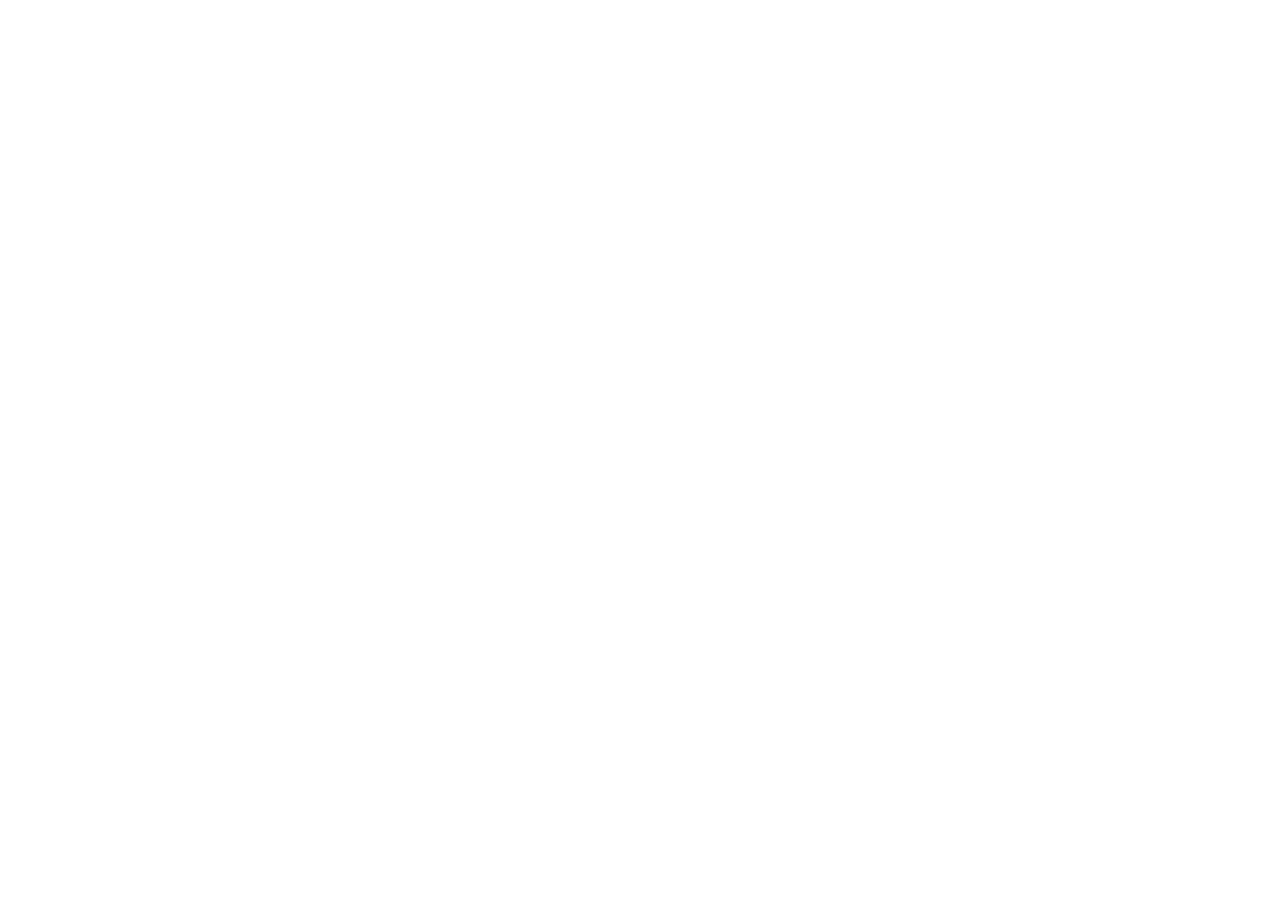
==== index.html @ c429490a "starter_file" ====
<!DOCTYPE html>
<html lang="en">

<head>
    <meta charset="utf-8">
    <meta name="viewport" content="width=device-width, initial-scale=1.0, shrink-to-fit=no">
    <title>hamro_yatra_pusat</title>
    <link rel="stylesheet" href="assets/bootstrap/css/bootstrap.min.css">
    <link rel="stylesheet" href="assets/css/styles.css">
</head>

<body>
    <section class="header_top"></section>
    <section class="category_section"></section>
    <section class="card_section"></section>
    <section class="footer_section"></section>
    <script src="assets/bootstrap/js/bootstrap.min.js"></script>
</body>

</html>
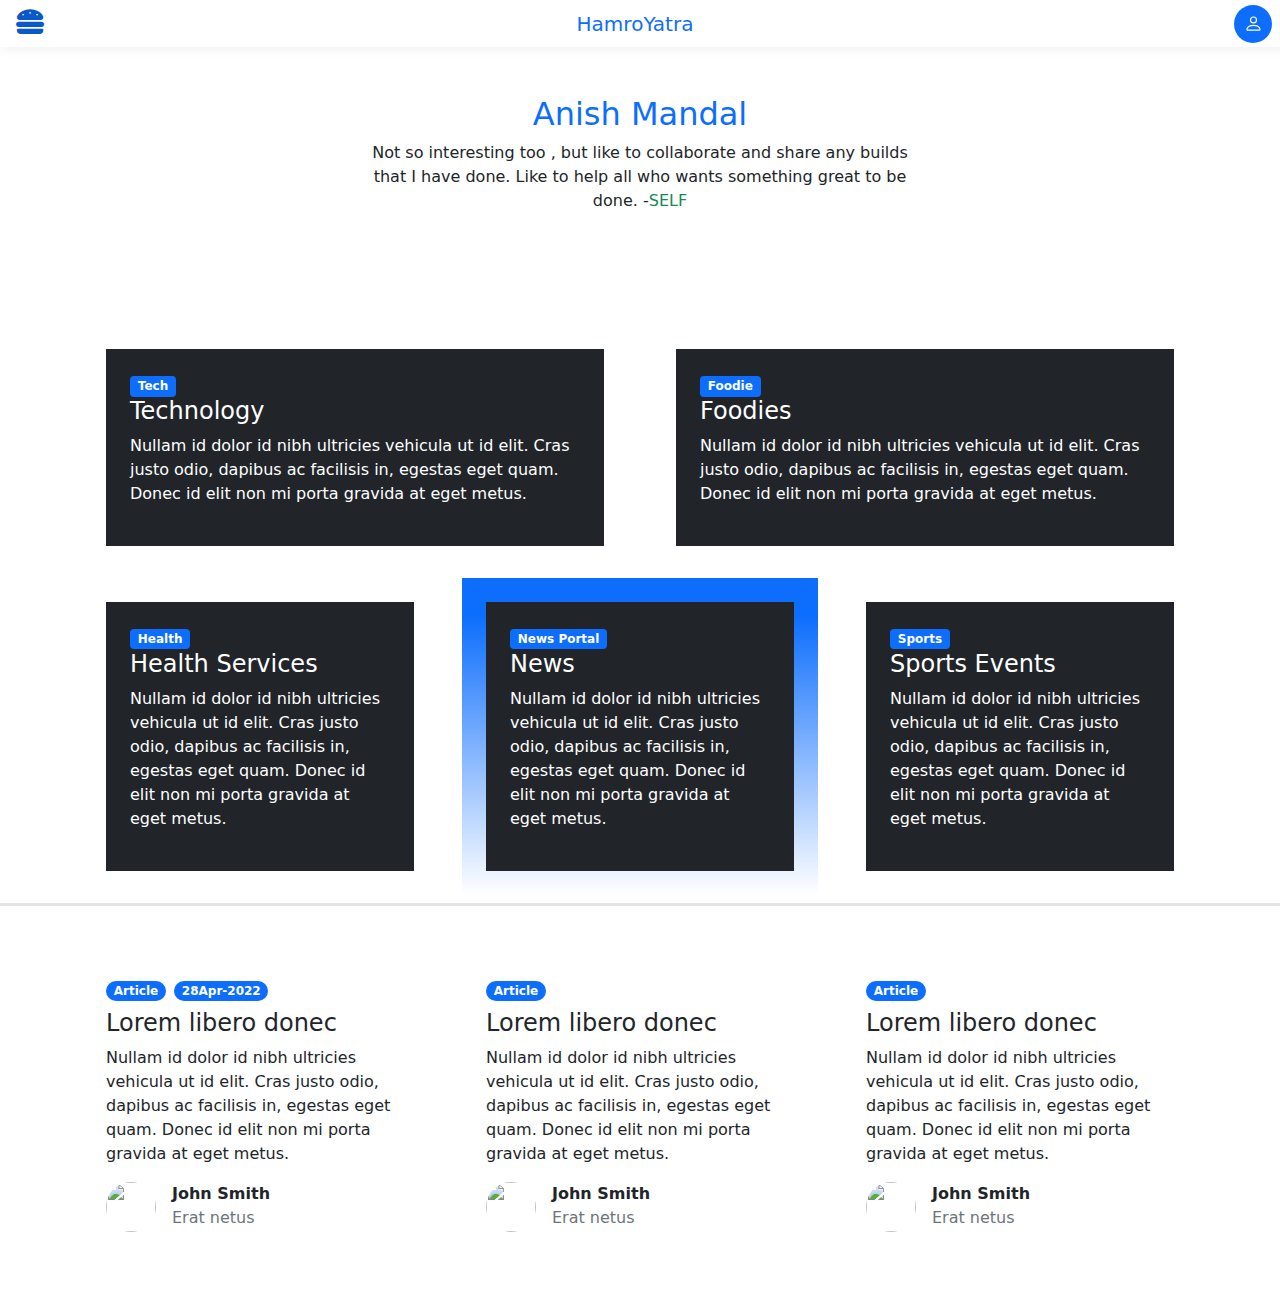
==== commit 96f134c1: "sessions used bootstrap utility class" ====
--- a/index.html
+++ b/index.html
@@ -6,13 +6,124 @@
     <meta name="viewport" content="width=device-width, initial-scale=1.0, shrink-to-fit=no">
     <title>hamro_yatra_pusat</title>
     <link rel="stylesheet" href="assets/bootstrap/css/bootstrap.min.css">
+    <link rel="stylesheet" href="assets/fonts/fontawesome-all.min.css">
+    <link rel="stylesheet" href="assets/css/Articles-Badges.css">
+    <link rel="stylesheet" href="assets/css/Login-Form-Basic.css">
     <link rel="stylesheet" href="assets/css/styles.css">
 </head>
 
 <body>
-    <section class="header_top"></section>
-    <section class="category_section"></section>
-    <section class="card_section"></section>
+    <section class="header_top">
+        <ul class="nav d-flex justify-content-between align-items-center" style="box-shadow: 5px 0px 8px 4px rgba(241,242,242,0.84);">
+            <li class="nav-item"><a class="nav-link active" href="#"><i class="fas fa-hamburger fs-3"></i></a></li>
+            <li class="nav-item"><a class="nav-link navbar-brand" href="#">HamroYatra</a></li>
+            <li class="nav-item">
+                <div class="bs-icon-xl bs-icon-circle bs-icon-primary bs-icon mx-2"><svg xmlns="http://www.w3.org/2000/svg" width="1em" height="1em" fill="currentColor" viewBox="0 0 16 16" class="bi bi-person">
+                        <path d="M8 8a3 3 0 1 0 0-6 3 3 0 0 0 0 6zm2-3a2 2 0 1 1-4 0 2 2 0 0 1 4 0zm4 8c0 1-1 1-1 1H3s-1 0-1-1 1-4 6-4 6 3 6 4zm-1-.004c-.001-.246-.154-.986-.832-1.664C11.516 10.68 10.289 10 8 10c-2.29 0-3.516.68-4.168 1.332-.678.678-.83 1.418-.832 1.664h10z"></path>
+                    </svg></div>
+            </li>
+        </ul>
+    </section>
+    <section class="self_introduction">
+        <div class="container py-4 py-xl-5">
+            <div class="row mb-5">
+                <div class="col-md-8 col-xl-6 text-center mx-auto">
+                    <h2 class="text-primary">Anish Mandal</h2>
+                    <p class="w-lg-50">Not so interesting too , but like to collaborate and share any builds that I have done. Like to help all who wants something great to be done. -<span class="text-success text-uppercase">self</span></p>
+                </div>
+            </div>
+        </div>
+    </section>
+    <section class="category_section">
+        <div class="container">
+            <div class="row mb-2">
+                <div class="col">
+                    <div class="p-4" style="background: url(&quot;https://images.ctfassets.net/hrltx12pl8hq/4ACnMj4WVSOZRZt0jHu9h5/1506f652bcd70f4dc3e88219fefea858/shutterstock_739595833-min.jpg?fit=fill&amp;w=800&amp;h=300&quot;);">
+                        <div class="p-4 bg-dark"><span class="badge bg-primary">Tech</span>
+                            <h4 class="text-white">Technology</h4>
+                            <p class="text-white">Nullam id dolor id nibh ultricies vehicula ut id elit. Cras justo odio, dapibus ac facilisis in, egestas eget quam. Donec id elit non mi porta gravida at eget metus.</p>
+                        </div>
+                    </div>
+                </div>
+                <div class="col">
+                    <div class="p-4" style="background: url(&quot;https://media-cdn.tripadvisor.com/media/photo-s/1c/07/4b/39/spring-roll.jpg&quot;);">
+                        <div class="p-4 bg-dark"><span class="badge bg-primary">Foodie</span>
+                            <h4 class="text-white">Foodies</h4>
+                            <p class="text-white">Nullam id dolor id nibh ultricies vehicula ut id elit. Cras justo odio, dapibus ac facilisis in, egestas eget quam. Donec id elit non mi porta gravida at eget metus.</p>
+                        </div>
+                    </div>
+                </div>
+            </div>
+            <div class="row">
+                <div class="col">
+                    <div class="p-4" style="background: url(&quot;https://media.istockphoto.com/photos/healthy-eating-exercising-weight-and-blood-pressure-control-picture-id1280587810?k=20&amp;m=1280587810&amp;s=612x612&amp;w=0&amp;h=HbmfdgfBL6s0dayZF8oiweVqC_5qvgVpcGWZtH8_DDY=&quot;);">
+                        <div class="p-4 bg-dark"><span class="badge bg-primary">Health</span>
+                            <h4 class="text-white">Health Services</h4>
+                            <p class="text-white">Nullam id dolor id nibh ultricies vehicula ut id elit. Cras justo odio, dapibus ac facilisis in, egestas eget quam. Donec id elit non mi porta gravida at eget metus.</p>
+                        </div>
+                    </div>
+                </div>
+                <div class="col">
+                    <div class="p-4" style="background: linear-gradient(var(--bs-blue) 12%, white 100%), var(--bs-blue);">
+                        <div class="bg-dark p-4"><span class="badge bg-primary">News Portal</span>
+                            <h4 class="text-white">News</h4>
+                            <p class="text-white">Nullam id dolor id nibh ultricies vehicula ut id elit. Cras justo odio, dapibus ac facilisis in, egestas eget quam. Donec id elit non mi porta gravida at eget metus.</p>
+                        </div>
+                    </div>
+                </div>
+                <div class="col">
+                    <div class="p-4" style="background: url(&quot;https://gandakiuniversity.edu.np/wp-content/uploads/2020/07/tevarak-phanduang-eOvv4N6yNmk-unsplash-e1624421284676.jpg&quot;);">
+                        <div class="p-4 bg-dark"><span class="badge bg-primary">Sports</span>
+                            <h4 class="text-white">Sports Events</h4>
+                            <p class="text-white">Nullam id dolor id nibh ultricies vehicula ut id elit. Cras justo odio, dapibus ac facilisis in, egestas eget quam. Donec id elit non mi porta gravida at eget metus.</p>
+                        </div>
+                    </div>
+                </div>
+            </div>
+        </div>
+    </section>
+    <section class="card_section mt-2" style="border-top-style: solid;border-top-color: rgba(220,223,225,0.84);">
+        <div class="container py-4 py-xl-5">
+            <div class="row gy-4 row-cols-1 row-cols-md-2 row-cols-xl-3">
+                <div class="col">
+                    <div class="p-4"><span class="badge rounded-pill bg-primary mb-2">Article</span><span class="badge rounded-pill bg-primary mb-2 mx-2">28Apr-2022</span>
+                        <h4>Lorem libero donec</h4>
+                        <p>Nullam id dolor id nibh ultricies vehicula ut id elit. Cras justo odio, dapibus ac facilisis in, egestas eget quam. Donec id elit non mi porta gravida at eget metus.</p>
+                        <div class="d-flex"><img class="rounded-circle flex-shrink-0 me-3 fit-cover" width="50" height="50" src="https://cdn.bootstrapstudio.io/placeholders/1400x800.png">
+                            <div>
+                                <p class="fw-bold mb-0">John Smith</p>
+                                <p class="text-muted mb-0">Erat netus</p>
+                            </div>
+                        </div>
+                    </div>
+                </div>
+                <div class="col">
+                    <div class="p-4"><span class="badge rounded-pill bg-primary mb-2">Article</span>
+                        <h4>Lorem libero donec</h4>
+                        <p>Nullam id dolor id nibh ultricies vehicula ut id elit. Cras justo odio, dapibus ac facilisis in, egestas eget quam. Donec id elit non mi porta gravida at eget metus.</p>
+                        <div class="d-flex"><img class="rounded-circle flex-shrink-0 me-3 fit-cover" width="50" height="50" src="https://cdn.bootstrapstudio.io/placeholders/1400x800.png">
+                            <div>
+                                <p class="fw-bold mb-0">John Smith</p>
+                                <p class="text-muted mb-0">Erat netus</p>
+                            </div>
+                        </div>
+                    </div>
+                </div>
+                <div class="col">
+                    <div class="p-4"><span class="badge rounded-pill bg-primary mb-2">Article</span>
+                        <h4>Lorem libero donec</h4>
+                        <p>Nullam id dolor id nibh ultricies vehicula ut id elit. Cras justo odio, dapibus ac facilisis in, egestas eget quam. Donec id elit non mi porta gravida at eget metus.</p>
+                        <div class="d-flex"><img class="rounded-circle flex-shrink-0 me-3 fit-cover" width="50" height="50" src="https://cdn.bootstrapstudio.io/placeholders/1400x800.png">
+                            <div>
+                                <p class="fw-bold mb-0">John Smith</p>
+                                <p class="text-muted mb-0">Erat netus</p>
+                            </div>
+                        </div>
+                    </div>
+                </div>
+            </div>
+        </div>
+    </section>
     <section class="footer_section"></section>
     <script src="assets/bootstrap/js/bootstrap.min.js"></script>
 </body>
--- a/assets/css/Articles-Badges.css
+++ b/assets/css/Articles-Badges.css
@@ -0,0 +1,4 @@
+.fit-cover {
+  object-fit: cover;
+}
+
--- a/assets/css/Login-Form-Basic.css
+++ b/assets/css/Login-Form-Basic.css
@@ -0,0 +1,57 @@
+.bs-icon {
+  --bs-icon-size: 19px;
+  display: flex;
+  flex-shrink: 0;
+  justify-content: center;
+  align-items: center;
+  font-size: var(--bs-icon-size);
+  width: calc(var(--bs-icon-size) * 2);
+  height: calc(var(--bs-icon-size) * 2);
+  color: var(--bs-primary);
+}
+
+.bs-icon-xs {
+  --bs-icon-size: 1rem;
+  width: calc(var(--bs-icon-size) * 1.5);
+  height: calc(var(--bs-icon-size) * 1.5);
+}
+
+.bs-icon-sm {
+  --bs-icon-size: 1rem;
+}
+
+.bs-icon-md {
+  --bs-icon-size: 1.5rem;
+}
+
+.bs-icon-lg {
+  --bs-icon-size: 2rem;
+}
+
+.bs-icon-xl {
+  /*--bs-icon-size: 2.5rem;*/
+}
+
+.bs-icon.bs-icon-primary {
+  color: var(--bs-white);
+  background: var(--bs-primary);
+}
+
+.bs-icon.bs-icon-primary-light {
+  color: var(--bs-primary);
+  background: rgba(var(--bs-primary-rgb), .2);
+}
+
+.bs-icon.bs-icon-semi-white {
+  color: var(--bs-primary);
+  background: rgba(255, 255, 255, .5);
+}
+
+.bs-icon.bs-icon-rounded {
+  border-radius: .5rem;
+}
+
+.bs-icon.bs-icon-circle {
+  border-radius: 50%;
+}
+
